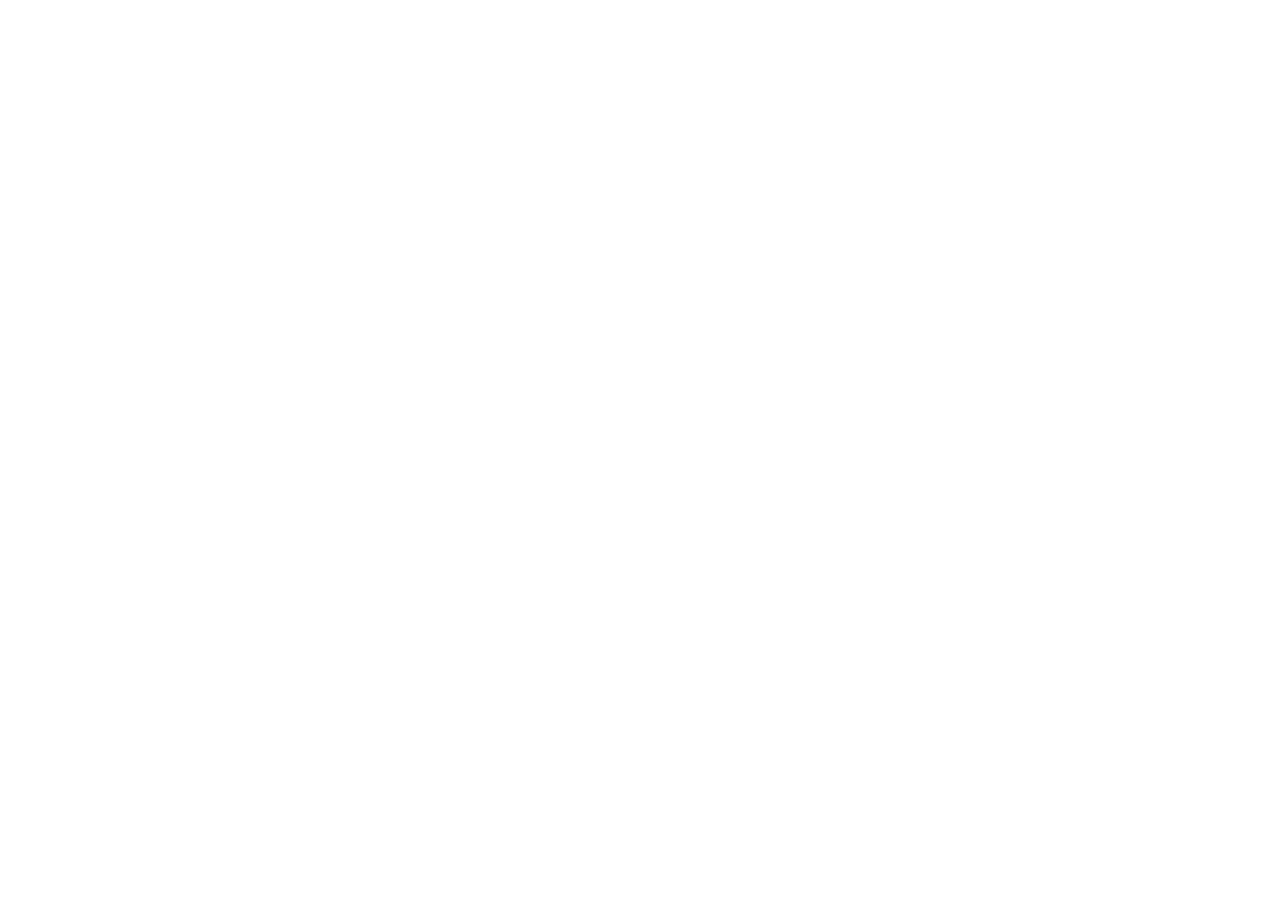
==== blog.html @ 03992555 "Vista index: vista de bienvenida, donde se agregan estilos y se aplica principalmente para maquetar " ====
<!DOCTYPE html>
<html lang="es">
<head>
    <meta charset="UTF-8">
    <meta name="viewport" content="width=device-width, initial-scale=1.0">
    <meta http-equiv="X-UA-Compatible" content="ie-edge">
    <title>Blog</title>
</head>

<body>

</body>
</html>
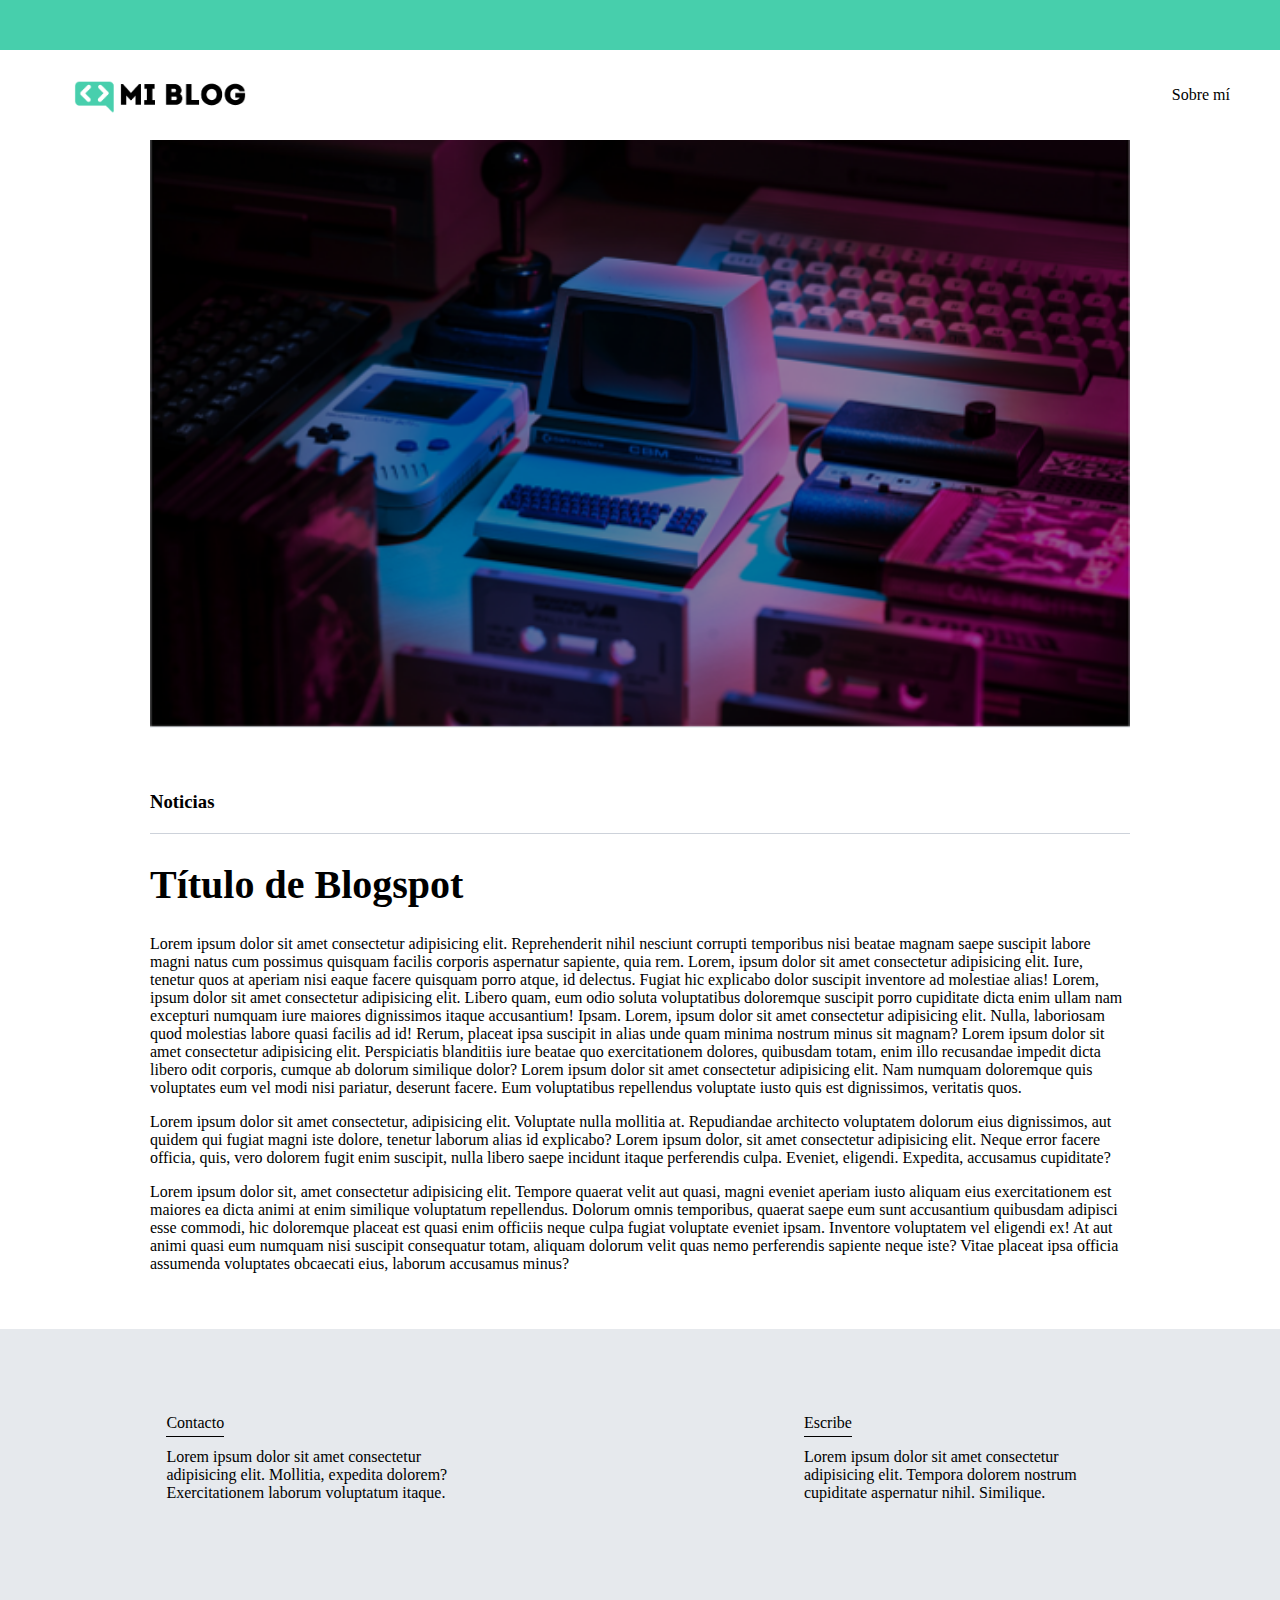
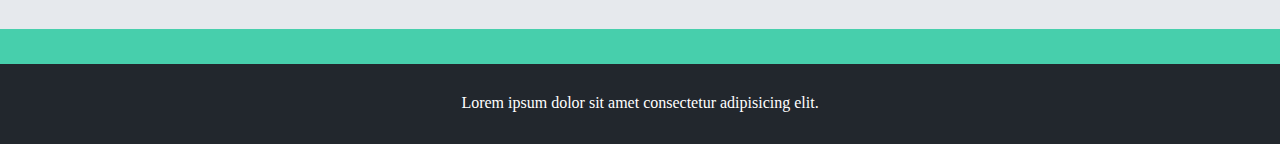
==== commit feb33287: "se hace maquetacion de la seccion de contacto" ====
--- a/blog.html
+++ b/blog.html
@@ -4,10 +4,74 @@
     <meta charset="UTF-8">
     <meta name="viewport" content="width=device-width, initial-scale=1.0">
     <meta http-equiv="X-UA-Compatible" content="ie-edge">
-    <title>Blog</title>
+    <title>Document</title>
+    <link rel="stylesheet" href="css/main.css">
+    <link rel="stylesheet" href="css/fonts/flaticon.css">
 </head>
 
 <body>
-
+    <header>
+        <section class="header-icons-container">
+            <div class="icons">
+                <a href=""> <spam class="flaticon-001-facebook"></spam> </a>
+                <a href=""> <spam class="flaticon-002-twitter"></spam> </a>
+                <a href=""> <spam class="flaticon-011-instagram"></spam> </a>
+                <a href=""> <spam class="flaticon-010-linkedin"></spam> </a>
+                <a href=""> <spam class="flaticon-008-youtube"></spam> </a>
+            </div>
+        </section>
+        <nav>
+            <section class="nav-logo-container">
+                <a href="index.html"> <img src="assests/img/logo-negro.png" alt="Logo de mi blog"> </a>
+            </section>
+            <section class="profile-link"
+                <a href="perfil.html">Sobre mí</a>
+            </section>
+        </nav>
+    </header>
+    <main>
+        <section class="grid-container  blog-img">
+            <img src="assests/img/main-news-img.png" alt="">
+        </section>
+        <section class="blog-contenido">
+            <div class="grid-container">
+                <h3>Noticias</h3>
+                <article>
+                    <h1>Título de Blogspot</h1>
+                    <p>Lorem ipsum dolor sit amet consectetur adipisicing elit. Reprehenderit nihil nesciunt corrupti temporibus nisi beatae magnam saepe suscipit labore magni natus cum possimus quisquam facilis corporis aspernatur sapiente, quia rem. Lorem, ipsum dolor sit amet consectetur adipisicing elit. Iure, tenetur quos at aperiam nisi eaque facere quisquam porro atque, id delectus. Fugiat hic explicabo dolor suscipit inventore ad molestiae alias! Lorem, ipsum dolor sit amet consectetur adipisicing elit. Libero quam, eum odio soluta voluptatibus doloremque suscipit porro cupiditate dicta enim ullam nam excepturi numquam iure maiores dignissimos itaque accusantium! Ipsam. Lorem, ipsum dolor sit amet consectetur adipisicing elit. Nulla, laboriosam quod molestias labore quasi facilis ad id! Rerum, placeat ipsa suscipit in alias unde quam minima nostrum minus sit magnam? Lorem ipsum dolor sit amet consectetur adipisicing elit. Perspiciatis blanditiis iure beatae quo exercitationem dolores, quibusdam totam, enim illo recusandae impedit dicta libero odit corporis, cumque ab dolorum similique dolor? Lorem ipsum dolor sit amet consectetur adipisicing elit. Nam numquam doloremque quis voluptates eum vel modi nisi pariatur, deserunt facere. Eum voluptatibus repellendus voluptate iusto quis est dignissimos, veritatis quos.
+                    </p>
+                    <p>Lorem ipsum dolor sit amet consectetur, adipisicing elit. Voluptate nulla mollitia at. Repudiandae architecto voluptatem dolorum eius dignissimos, aut quidem qui fugiat magni iste dolore, tenetur laborum alias id explicabo? Lorem ipsum dolor, sit amet consectetur adipisicing elit. Neque error facere officia, quis, vero dolorem fugit enim suscipit, nulla libero saepe incidunt itaque perferendis culpa. Eveniet, eligendi. Expedita, accusamus cupiditate?                       
+                    </p>
+                    <p>Lorem ipsum dolor sit, amet consectetur adipisicing elit. Tempore quaerat velit aut quasi, magni eveniet aperiam iusto aliquam eius exercitationem est maiores ea dicta animi at enim similique voluptatum repellendus.
+                    Dolorum omnis temporibus, quaerat saepe eum sunt accusantium quibusdam adipisci esse commodi, hic doloremque placeat est quasi enim officiis neque culpa fugiat voluptate eveniet ipsam. Inventore voluptatem vel eligendi ex!
+                    At aut animi quasi eum numquam nisi suscipit consequatur totam, aliquam dolorum velit quas nemo perferendis sapiente neque iste? Vitae placeat ipsa officia assumenda voluptates obcaecati eius, laborum accusamus minus?
+                    </p>
+                </article>
+            </div>
+        </section>
+        <section class="contact-section">
+            <div>
+                <img src="assests/img/013-newsletter.png" alt="">
+                <div class="contact-left">
+                    <a href="">Contacto</a>
+                    <p>Lorem ipsum dolor sit amet consectetur adipisicing elit. Mollitia, expedita dolorem? Exercitationem laborum voluptatum itaque.
+                    </p>
+                </div>
+            </div>
+            <div>
+                <img src="assests/img/006-like.png" alt="">
+                <div class="contact-right">
+                    <a href="">Escribe</a>
+                    <p>Lorem ipsum dolor sit amet consectetur adipisicing elit. Tempora dolorem nostrum cupiditate aspernatur nihil. Similique.
+                    </p>
+                </div>
+            </div>
+        </section>        
+    </main>
+    <footer>
+        <div>
+            <p>Lorem ipsum dolor sit amet consectetur adipisicing elit.</p>
+        </div>
+    </footer>
 </body>
 </html>--- a/css/main.css
+++ b/css/main.css
@@ -0,0 +1,253 @@
+@import url('https://fonts.googleapis.com/css2?family=Open+Sans&display=swap');
+
+body {
+    font-family: 'Roboto mono' monospace;
+    margin: 0;
+    padding: 0;
+}
+
+a {
+    text-decoration: none;
+    display: inline;
+    color: black;
+}
+
+.grid-container {
+    max-width: 980px;
+    margin: auto;
+}
+
+.home-body {
+    position: fixed;
+    top: 0;
+    bottom: 0;
+    left: 0;
+    right: 0;
+}
+
+header {
+    width: 100%;
+    height: 140px;
+    display: grid;
+    grid-template-rows: 1fr 1fr;
+}
+
+header .header-icons-container {
+    width: 100%;
+    height: 50px;
+    display: grid;
+    background-color: #47cfac;
+}
+
+header .header-icons-container .icons {
+    width: 300px;
+    height: auto;
+    display: flex;
+    justify-items: flex-end;
+    align-items: center;
+    justify-content: space-between;
+    justify-self: end;  
+    margin-right: 50px;
+}
+
+header .icons span {
+    color: white;
+}
+
+nav {
+    display: grid;
+    grid-template-columns: 1fr 1fr;
+    height: 90px;
+}
+
+nav .nav-logo-container {
+    margin-left: 50px;
+}
+
+nav .nav-logo-container img {
+    width: 220px;
+    margin-top: 10px;
+}
+
+nav .profile-link {
+    display: flex;
+    align-items: center;
+    justify-content: flex-end;
+    margin-right: 50px;
+}
+
+nav .profile-link a {
+    color: black;
+    border-bottom: 1px solid black;
+}
+
+.home-main {
+    display: grid;
+    grid-template-columns: 1fr 4fr 1fr;
+    height: 100%;
+    background-image: url("../assests/img/cover.png");
+    background-position: center;
+    background-repeat: no-repeat;
+    background-size: cover;
+}
+
+.home-main section{
+    display: grid;
+    grid-column: 2;
+    justify-items: center;
+    height: 350px;
+    margin-top: 80px;
+}
+
+.home-main-text {
+    font-size: 30px;
+    font-weight: 700px;
+    letter-spacing: 10px;
+    color: black;
+    text-align: center;
+    font-family: 'Roboto mono', monospace;
+    color: white;
+}
+
+.home-main-buttom {
+    width: 110px;
+    height: 50px;
+    background: #47cfac;
+    display: grid;
+    align-items: center;
+    border-radius: 5px;
+    box-shadow: 2;
+}
+
+.home-main-buttom a {
+    font-weight: 700;
+    font-size: 18px;
+}
+
+.blogs-main {
+    display: inline;
+}
+
+.blogs-news-container {
+    background-color: #e6e9ed;
+    padding: 0 50px 40px;
+}
+
+.blogs-main-new {
+    display: grid;
+    grid-template-columns: 2fr 1fr;
+    grid-template-rows: 2fr;
+}
+
+.blogs-news-img-container{
+    grid-column: 1;
+}
+
+.blogs-news-img-container img {
+    width: 85%;
+}
+
+.blogs-news-info-container{
+    grid-column: 2;
+}
+
+.blogs-news-info-container p{
+    margin-bottom: 35px;
+}
+
+.blogs-posts-container {
+    padding: 0 50px 40 px;
+}
+
+.blogs-posts-container h3 {
+    border-bottom: 1px solid #cdd2da;
+    padding-bottom: 20px;
+    text-align: center;
+}
+
+.blogs-buttom {
+    border: 1px solid #47cfac;
+    padding: 10px 15px;
+    font-size: 12px;
+}
+
+.blogs-posts-container .post-container {
+    display: inline-block; /*para que se pueda poner en forma horizontal*/
+    padding-left: 20px;
+    max-width: 30%;
+    margin-bottom: 50px;
+}
+
+.blogs-posts-container .post-container p{
+    margin-bottom: 35px;
+}
+
+.blogs-posts-container .post-container img {
+    width: 100%;
+}
+
+footer {
+    width: 100%;
+    height: 80px;
+    background-color: #22272d;
+    border-top: 35px solid #47cfac;
+}
+
+footer p {
+    margin-top: 30px;
+    color: white;
+    text-align: center;
+}
+
+.blog-img {
+    padding: 0 50px 40px;
+}
+
+.blog-img img {
+    width: 100%;
+}
+
+.blog-contenido {
+    padding: 0 50px 40px;
+}
+
+.blog-contenido h3 {
+    border-bottom: 1px solid #cdd2da;
+    padding-bottom: 20px;
+}
+
+.blog-contenido h1 {
+    font-size: 40px;
+}
+
+.contact-section {
+    width: 100%;
+    min-height: 250px;
+    background-color: #e6e9ed;
+    text-align: center;
+    padding-bottom: 50px;
+}
+
+.contact-section div {
+    display: inline-block;
+    width: 49.5%;
+    height: 100%;
+}
+
+
+.contact-section div a {
+    border-bottom: 1px solid black;
+    padding-bottom: 5px;
+}
+
+.contact-section .contact-left, .contact-right {
+    text-align: initial;
+    margin-top: 85px;
+}
+
+.contact-section img {
+    width: 100px;
+}
+
+
+
--- a/css/fonts/flaticon.css
+++ b/css/fonts/flaticon.css
@@ -0,0 +1,46 @@
+	/*
+  	Flaticon icon font: Flaticon
+  	Creation date: 20/12/2018 09:27
+  	*/
+
+@font-face {
+  font-family: "Flaticon";
+  src: url("./Flaticon.eot");
+  src: url("./Flaticon.eot?#iefix") format("embedded-opentype"),
+       url("./Flaticon.woff") format("woff"),
+       url("./Flaticon.ttf") format("truetype"),
+       url("./Flaticon.svg#Flaticon") format("svg");
+  font-weight: normal;
+  font-style: normal;
+}
+
+@media screen and (-webkit-min-device-pixel-ratio:0) {
+  @font-face {
+    font-family: "Flaticon";
+    src: url("./Flaticon.svg#Flaticon") format("svg");
+  }
+}
+
+[class^="flaticon-"]:before, [class*=" flaticon-"]:before,
+[class^="flaticon-"]:after, [class*=" flaticon-"]:after {   
+  font-family: Flaticon;
+        font-size: 30px;
+font-style: normal;
+margin-left: 20px;
+}
+
+.flaticon-001-facebook:before { content: "\f100"; }
+.flaticon-002-twitter:before { content: "\f101"; }
+.flaticon-003-whatsapp:before { content: "\f102"; }
+.flaticon-004-groupme:before { content: "\f103"; }
+.flaticon-005-kik:before { content: "\f104"; }
+.flaticon-006-skype:before { content: "\f105"; }
+.flaticon-007-periscope:before { content: "\f106"; }
+.flaticon-008-youtube:before { content: "\f107"; }
+.flaticon-009-itunes:before { content: "\f108"; }
+.flaticon-010-linkedin:before { content: "\f109"; }
+.flaticon-011-instagram:before { content: "\f10a"; }
+.flaticon-012-messenger:before { content: "\f10b"; }
+.flaticon-013-twitter-1:before { content: "\f10c"; }
+.flaticon-014-snapchat:before { content: "\f10d"; }
+.flaticon-015-reddit:before { content: "\f10e"; }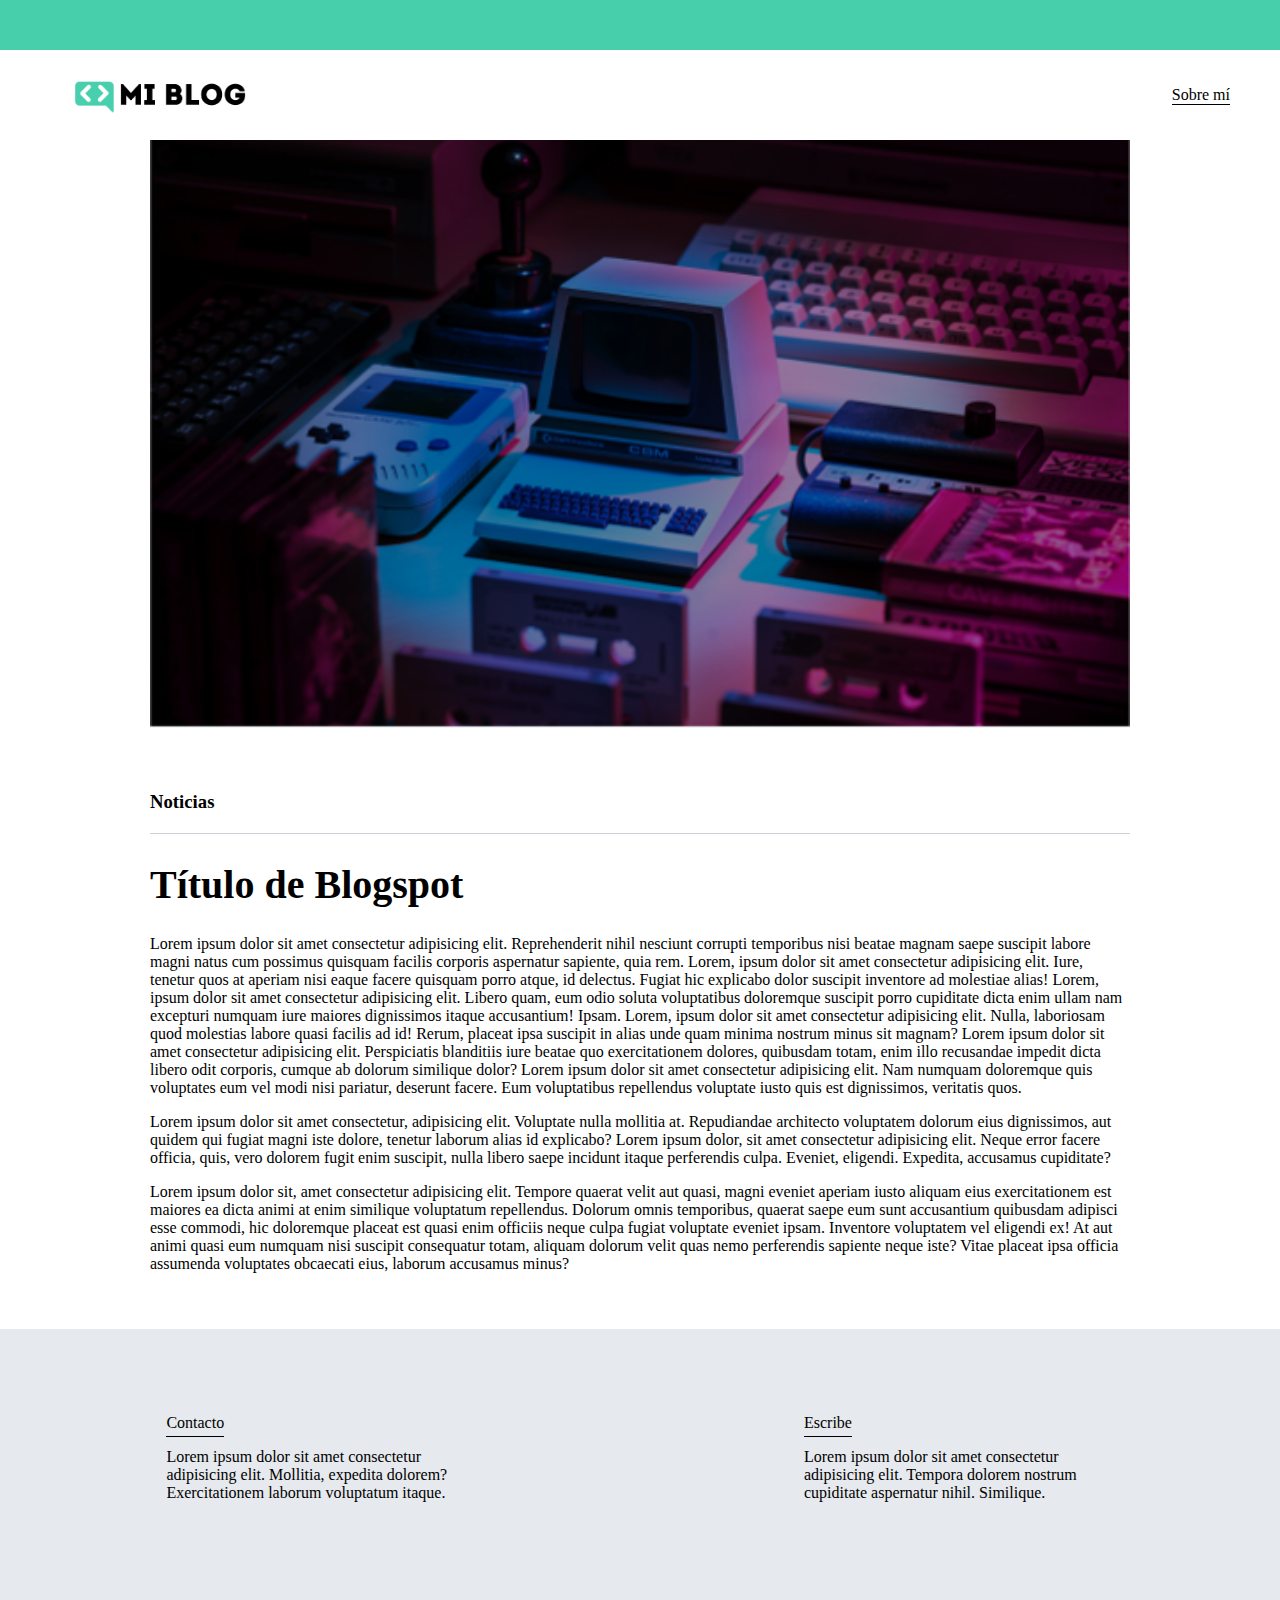
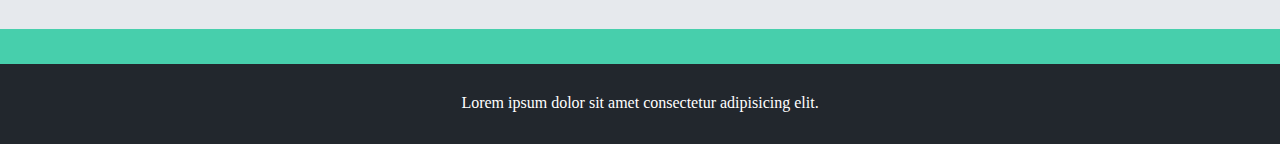
==== commit 3289812a: "Merge pull request #15 from angelik323/amll" ====
--- a/blog.html
+++ b/blog.html
@@ -4,7 +4,7 @@
     <meta charset="UTF-8">
     <meta name="viewport" content="width=device-width, initial-scale=1.0">
     <meta http-equiv="X-UA-Compatible" content="ie-edge">
-    <title>Document</title>
+    <title>Blog</title>
     <link rel="stylesheet" href="css/main.css">
     <link rel="stylesheet" href="css/fonts/flaticon.css">
 </head>
@@ -24,7 +24,7 @@
             <section class="nav-logo-container">
                 <a href="index.html"> <img src="assests/img/logo-negro.png" alt="Logo de mi blog"> </a>
             </section>
-            <section class="profile-link"
+            <section class="profile-link">
                 <a href="perfil.html">Sobre mí</a>
             </section>
         </nav>
--- a/css/main.css
+++ b/css/main.css
@@ -216,7 +216,7 @@
     padding-bottom: 20px;
 }
 
-.blog-contenido h1 {
+.blog-contenido article h1 {
     font-size: 40px;
 }
 
@@ -249,5 +249,39 @@
     width: 100px;
 }
 
-
-
+.section-img-saludo {
+    padding: 70px 40px;
+    margin-bottom: 50px;
+    background-color: #e6e9ed;
+}
+
+.section-img-saludo img {
+    width: 320px;
+    margin-right: 30px;
+}
+
+.section-img-saludo .profile-container {
+    display: flex;
+}
+
+.section-proyectos-realizados {
+    padding: 0 50px 40px;
+}
+
+.section-proyectos-realizados h3 {
+    border-bottom: 1px solid #cdd2da;
+    padding-bottom: 35px;
+    text-align: center;
+}
+
+.proyects-main-container {
+    display: grid;
+    grid-template-columns: 1fr 1fr 1fr;
+}
+
+.proyects-container {
+    padding: 0 5px;
+}
+
+
+
